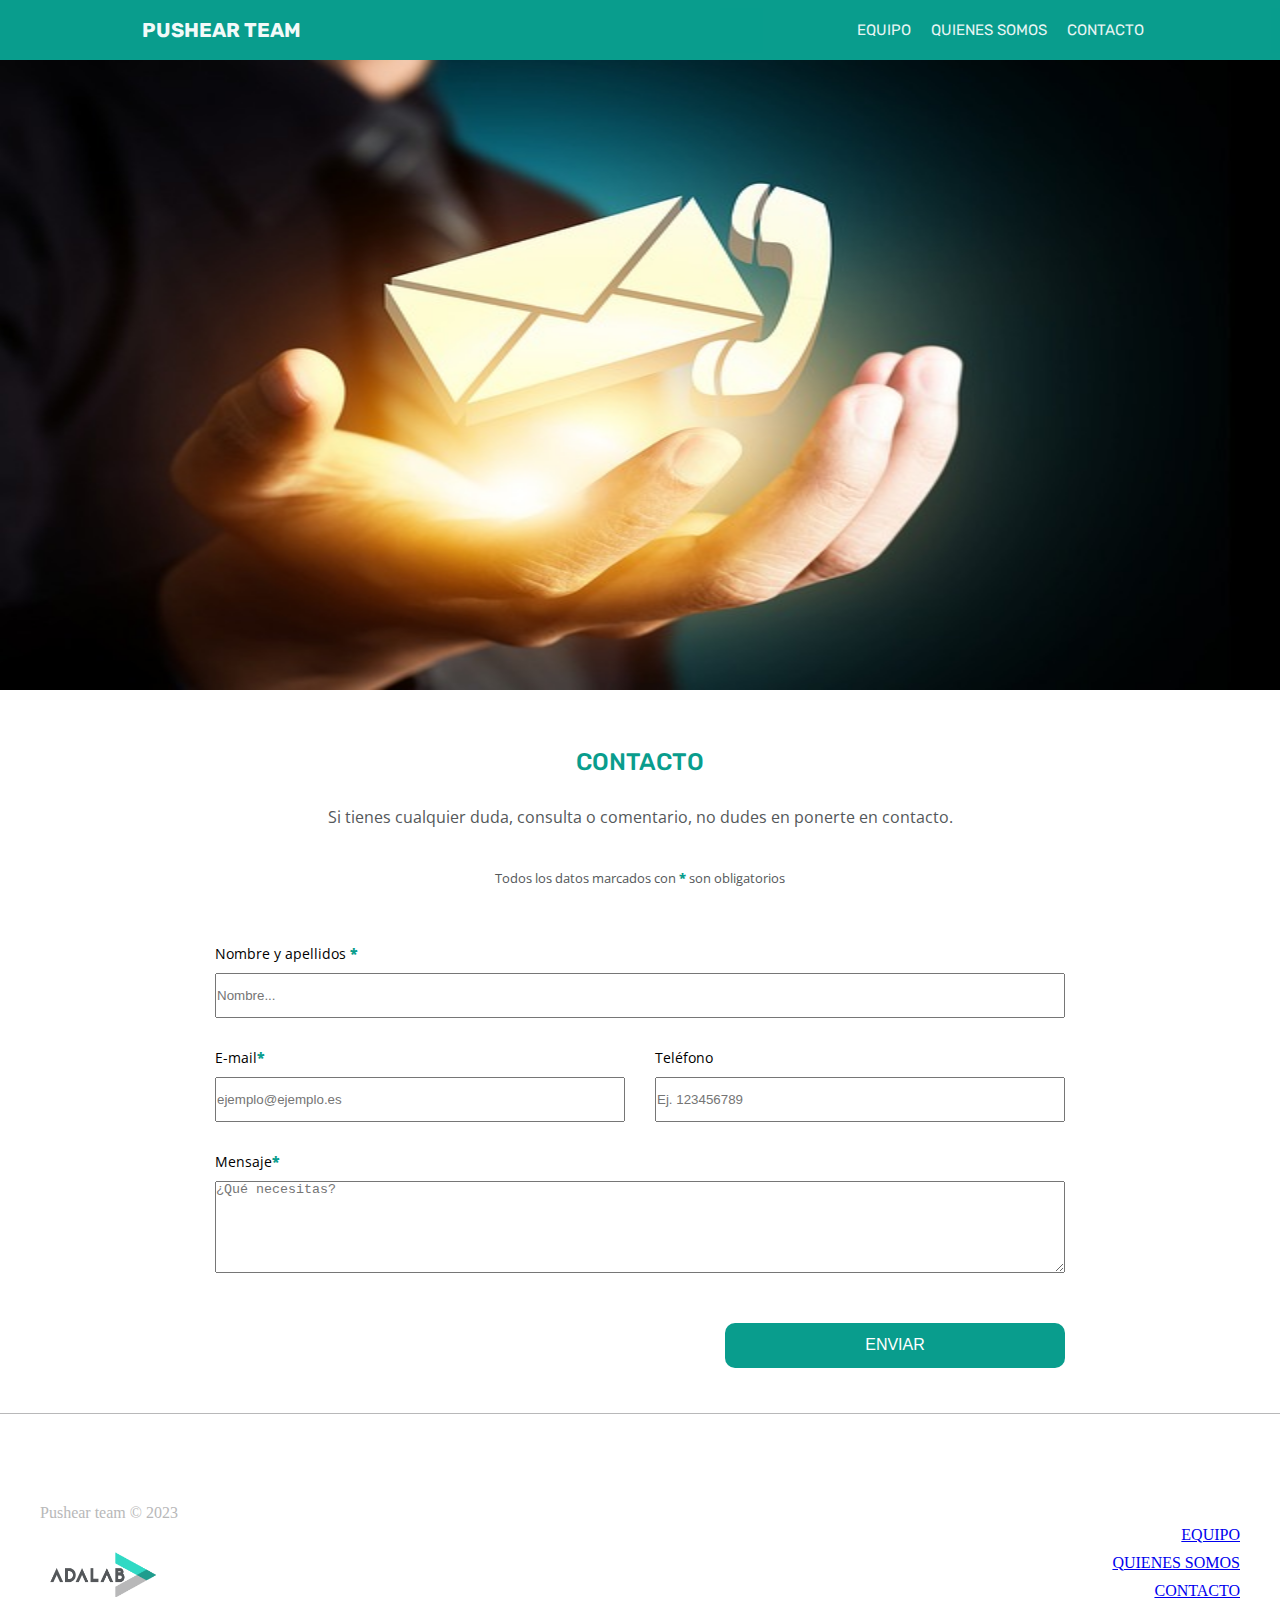
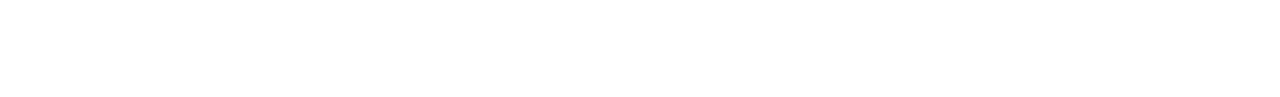
==== docs/contact.html @ 09aea060 "second attempt" ====
<!DOCTYPE html>
<html lang="es">

<head>
  <meta charset="UTF-8" />
  <meta http-equiv="X-UA-Compatible" content="IE=edge" />
  <meta name="viewport" content="width=device-width, initial-scale=1.0" />
  <title>Contacto</title>
  <link rel="stylesheet" href="./assets/css/main.css" />
  <link rel="stylesheet" href="./assets/css/contact.css" />
  <link rel="preconnect" href="https://fonts.googleapis.com">
  <link rel="preconnect" href="https://fonts.gstatic.com" crossorigin>
  <link href="https://fonts.googleapis.com/css2?family=Open+Sans:wght@300&display=swap" rel="stylesheet">
  <link href="https://fonts.googleapis.com/css2?family=Open+Sans:wght@600&display=swap" rel="stylesheet">
  <link href="https://fonts.googleapis.com/css2?family=Rubik:wght@500&display=swap" rel="stylesheet">
  <link rel="stylesheet" href="https://cdnjs.cloudflare.com/ajax/libs/font-awesome/4.7.0/css/font-awesome.min.css">

</head>

<body>
  <header class="header">
    <h1 class="header-title">PUSHEAR TEAM</h1>
    <nav class="menu">
      <ul class="menu-link">
        <li><a class="link" href="#team">EQUIPO</a></li>
        <li><a class="link" href="#quienes-somos">QUIENES SOMOS</a></li>
        <li><a class="link" href="contact.html">CONTACTO</a></li>
      </ul>
    </nav>
  </header>

  <div class="contact-pic" alt="contact">
    <caption>
      <img src="./assets/images/contacto.jpg" alt="contact" class="picture">
    </caption>
  </div>

  <div class="pre-form">
    <h2 class="title-form">CONTACTO</h2>
    <p class="doubt">
      Si tienes cualquier duda, consulta o comentario, no dudes en ponerte en contacto.
    </p>
    <p class="appointment">
      Todos los datos marcados con <span class="asterisk">*</span> son obligatorios
    </p>
  </div>

  <form class="box-form">
    <label class="label-name" for="name">Nombre y apellidos <span class="asterisk">*</span></label>
    <input class="input-name" type="text" name="name" placeholder="Nombre..." required>
    <div class="box">
      <div id="box2">
        <label class="label-mail" for="email" class="mail">E-mail<span class="asterisk">*</span></label>
        <input class="input-mail" type="email" name="email" placeholder="ejemplo@ejemplo.es" required class="mail">
      </div>
      <div id="box3">
        <label class="label-telf" for="telephone" class="tel">Teléfono </label>
        <input class="input-tel" type="tel" name="telephone" placeholder="Ej. 123456789" class="tel">
      </div>
    </div>
    <label class="label-Message" for="message">Mensaje<span class="asterisk">*</span></label>
    <textarea name="message" rows="6" cols="auto" placeholder="¿Qué necesitas?"></textarea>
    <input type="submit" class="submit-button" name="enviar" value="ENVIAR" />
  </form>
  <!--
    Ejecutar en el smbolo del sistema: 
    wsl --set-version Ubuntu-18.04 1
  -->

  <footer>
    <div class="left">
      <small>
        <p>Pushear team &copy; 2023</p>
      </small>
      <img src="./assets/images/logo-adalab.png" alt="adalab" class="footer-logo" />
    </div>
    <nav class="footer-bar">
      <ul class="footer-list">
        <li><a href="#team">EQUIPO</a></li>
        <li><a href="#quienes-somos">QUIENES SOMOS</a></li>
        <li><a class="contact-link" href="contact.html">CONTACTO</a></li>
      </ul>
    </nav>
  </footer>
</body>

</html>
---- docs/assets/css/main.css ----
*{box-sizing:border-box;margin:0;padding:0}*{box-sizing:border-box;margin:0;padding:0}.header{position:fixed;z-index:2;font-family:'Rubik', sans-serif;width:100vw}.header-title{text-align:center;color:#ffffff;background-color:#099d8d;padding-top:15px;padding-bottom:15px;opacity:0.95}.menu-link{background-color:#14d9c4;display:flex;justify-content:space-around;align-items:center;list-style-type:none;height:45px;opacity:0.9;font-size:1.5rem}.link{color:#ffffff;text-decoration:none}@media all and (min-width: 768px){.header{height:60px;display:flex;align-items:center;background-color:#099d8d}.header-title{width:50%;text-align:left;padding-left:45px}.menu{width:50%;padding-left:80px}.menu-link{display:flex;justify-content:start;gap:20px;background-color:#099d8d}}@media all and (min-width: 1200px){.header-title{padding-left:142px}.menu-link{justify-content:center}}.container-hero{position:relative}.imagen-hero{width:100%;height:100%;display:flex;justify-content:center;align-items:center}.texto-hero{background-color:white;font-size:18px;font-family:"Open Sans", sans-serif;font-weight:600;font-stretch:normal;font-style:normal;line-height:1.39;letter-spacing:normal;color:black;position:absolute;bottom:0px;left:50%;transform:translateX(-50%);width:290px;height:80px;padding:10px;text-align:center}#team{scroll-margin-top:95px}.box-equipo{padding:30px 15px;background-color:white;display:flex;flex-direction:column;justify-content:space-around;align-items:center}.box-equipo-titulo{color:#14d9c4;display:flex;height:45px;margin:0 100px 15px 101.5px;font-family:'Rubik';font-size:24px;font-weight:500;font-stretch:normal;font-style:normal;line-height:1.88;letter-spacing:normal;text-align:center}.box-equipo-texto{height:auto;margin:2rem;font-family:"Open Sans", sans-serif;font-size:16px;font-weight:normal;font-stretch:normal;font-style:normal;line-height:1.5;letter-spacing:normal;text-align:center;color:#54585a}.box2{display:flex;flex-direction:column;align-items:center;text-align:center;height:auto;line-height:1.5;background-color:#d6d6da;margin:2rem 4rem 2rem 4rem}.titulo-1{font-family:"Rubik";color:#099d8d;height:45px;font-size:22px;font-weight:500;font-stretch:normal;font-style:normal;line-height:2.05;letter-spacing:normal;text-align:center;padding-bottom:50px;padding-top:20px}.subtitulo1{color:#54585a;font-family:"Open Sans", sans-serif;font-size:16px;margin-bottom:5rem;line-height:1.5}.box3{display:flex;flex-direction:column;align-items:center;text-align:center;height:auto;line-height:1.5;background-color:#d6d6da;margin:2rem 4rem 2rem 4rem}.container-main1{background-color:#d6d6da;margin-top:5rem;margin-bottom:5rem}@media all and (min-width: 768px){.container-main1{display:flex;align-items:center;flex-direction:row;justify-content:center}#team{scroll-margin-top:55px}}@media all and (min-width: 1200px){.box-equipo-texto{width:70rem}}.container-intro{padding:20px 15px;display:flex;flex-direction:column;justify-content:center}#quienes-somos{scroll-margin-top:140px}.presentation{margin:10px 15px;height:45px;font-family:Rubik;display:flex;flex-direction:row;justify-content:center;font-size:24px;font-weight:500;font-style:normal;color:var(--web-color)}.box-self,.box-self-reverse{margin:10px;display:flex;flex-direction:column;justify-content:center;align-items:center;text-align:center}.pic{height:210px;margin:3px 3px;border:solid 12px color #54585a;border-radius:4px}.name{font-family:"Open Sans", sans-serif;height:45px;padding:10px 10px;font-size:20px;font-weight:bold;font-stretch:normal;font-style:normal;line-height:2.25;text-align:center}.text-self{width:290;margin:15px 0 0;padding:10px 10px;font-family:"Open Sans", sans-serif;font-size:16px;font-weight:normal;font-stretch:normal;line-height:1.5;letter-spacing:normal}.listed-icons{list-style-type:none;display:flex;flex-direction:row;justify-content:center}.fa{color:#099d8d;padding:0 5px}@media all and (min-width: 768px){.section-2{display:flex;flex-direction:row}.section-2-reverse{display:flex;flex-direction:row-reverse}.box-self{display:flex;flex-direction:column;justify-content:center;align-items:flex-start;text-align:start}.box-self-reverse{display:flex;flex-direction:column;justify-content:center;align-items:flex-end;text-align:end}}@media all and (min-width: 768px){#quienes-somos{scroll-margin-top:70px}}footer{width:100%;border-top:1px solid #b8b8b9;padding:40px;display:flex;flex-direction:column;align-items:center;justify-content:space-around}small{color:#b8b8b9;text-align:center;font-size:16px;margin-top:30px;margin-bottom:20px;order:1}.footer-bar{color:#54585a;margin-top:10px;margin-bottom:10px;display:flex;flex-direction:row;justify-content:flex-end;order:2}.footer-list{list-style:none;font-size:16px}.footer-logo{width:115.9px;height:45px;margin-top:30px;display:flex;flex-direction:row;justify-content:flex-start;margin-bottom:45px;order:3}.left{margin-top:50px}@media all and (min-width: 768px){footer{display:flex;flex-direction:row;flex-wrap:wrap;align-items:center;justify-content:space-between}small{text-align:left;font-size:16px;margin-top:30px;margin-bottom:15px;order:1}.footer-logo{margin-top:30px;display:flex;flex-direction:row;justify-content:flex-start;margin-bottom:60px;order:2}.footer-bar{margin-top:25px;display:flex;flex-direction:row;justify-content:flex-end;order:3}.footer-list{text-align:right}li{padding-top:5px;padding-bottom:5px}}:root{font-size:62.5%;--web-color: #099d8d}
---- docs/assets/css/contact.css ----
.header{position:static}.contact-pic{display:flex;justify-content:center;align-content:center;margin-bottom:50px}.picture{width:100%;height:70vh}.title-form{color:#099d8d;font-size:24px;text-align:center;font-family:"Rubik", sans-serif;line-height:1.88;font-weight:500}.asterisk{color:#099d8d;font-weight:800}.doubt{font-family:"Open Sans", sans-serif;color:#54585a;line-height:1.5;font-size:16px;text-align:center;padding:20px}.appointment{font-family:"Open Sans", sans-serif;color:#54585a;line-height:1.5;font-size:13px;text-align:center;padding:20px}.box-form{display:flex;flex-direction:column;flex-wrap:wrap;width:auto;font-size:14px;border:none;font-family:"Open Sans", sans-serif;padding:25px}.box{display:flex;flex-direction:column;flex-wrap:wrap;width:auto;font-size:14px;border:none;font-family:"Open Sans", sans-serif}#box2{display:flex;flex-direction:column;flex-wrap:wrap;width:auto;font-size:14px;border:none;font-family:"Open Sans", sans-serif}#box3{display:flex;flex-direction:column;flex-wrap:wrap;width:auto;font-size:14px;border:none;font-family:"Open Sans", sans-serif}label{margin-top:10px;margin-bottom:10px}input{height:45px;margin-bottom:20px}.submit-button{border-radius:10px;background-color:#099d8d;border:#099d8d;color:white;padding:10px;margin-top:20px;margin-bottom:20px;font-size:16px}@media all and (min-width: 768px) and (max-width: 1200px){.submit-button{width:40%;align-self:flex-end;margin-top:5rem}.box-form{width:50rem;margin-right:auto;margin-left:auto}}@media all and (min-width: 1200px){.submit-button{width:40%;align-self:flex-end;margin-top:5rem}.box-form{width:90rem;margin-right:auto;margin-left:auto}.box{display:flex;flex-direction:row;justify-content:center}#box2{display:flex;justify-content:space-around;flex-grow:1;margin-inline:15px;margin-left:0}#box3{display:flex;justify-content:space-around;flex-grow:1;margin-inline:15px;margin-right:0}}
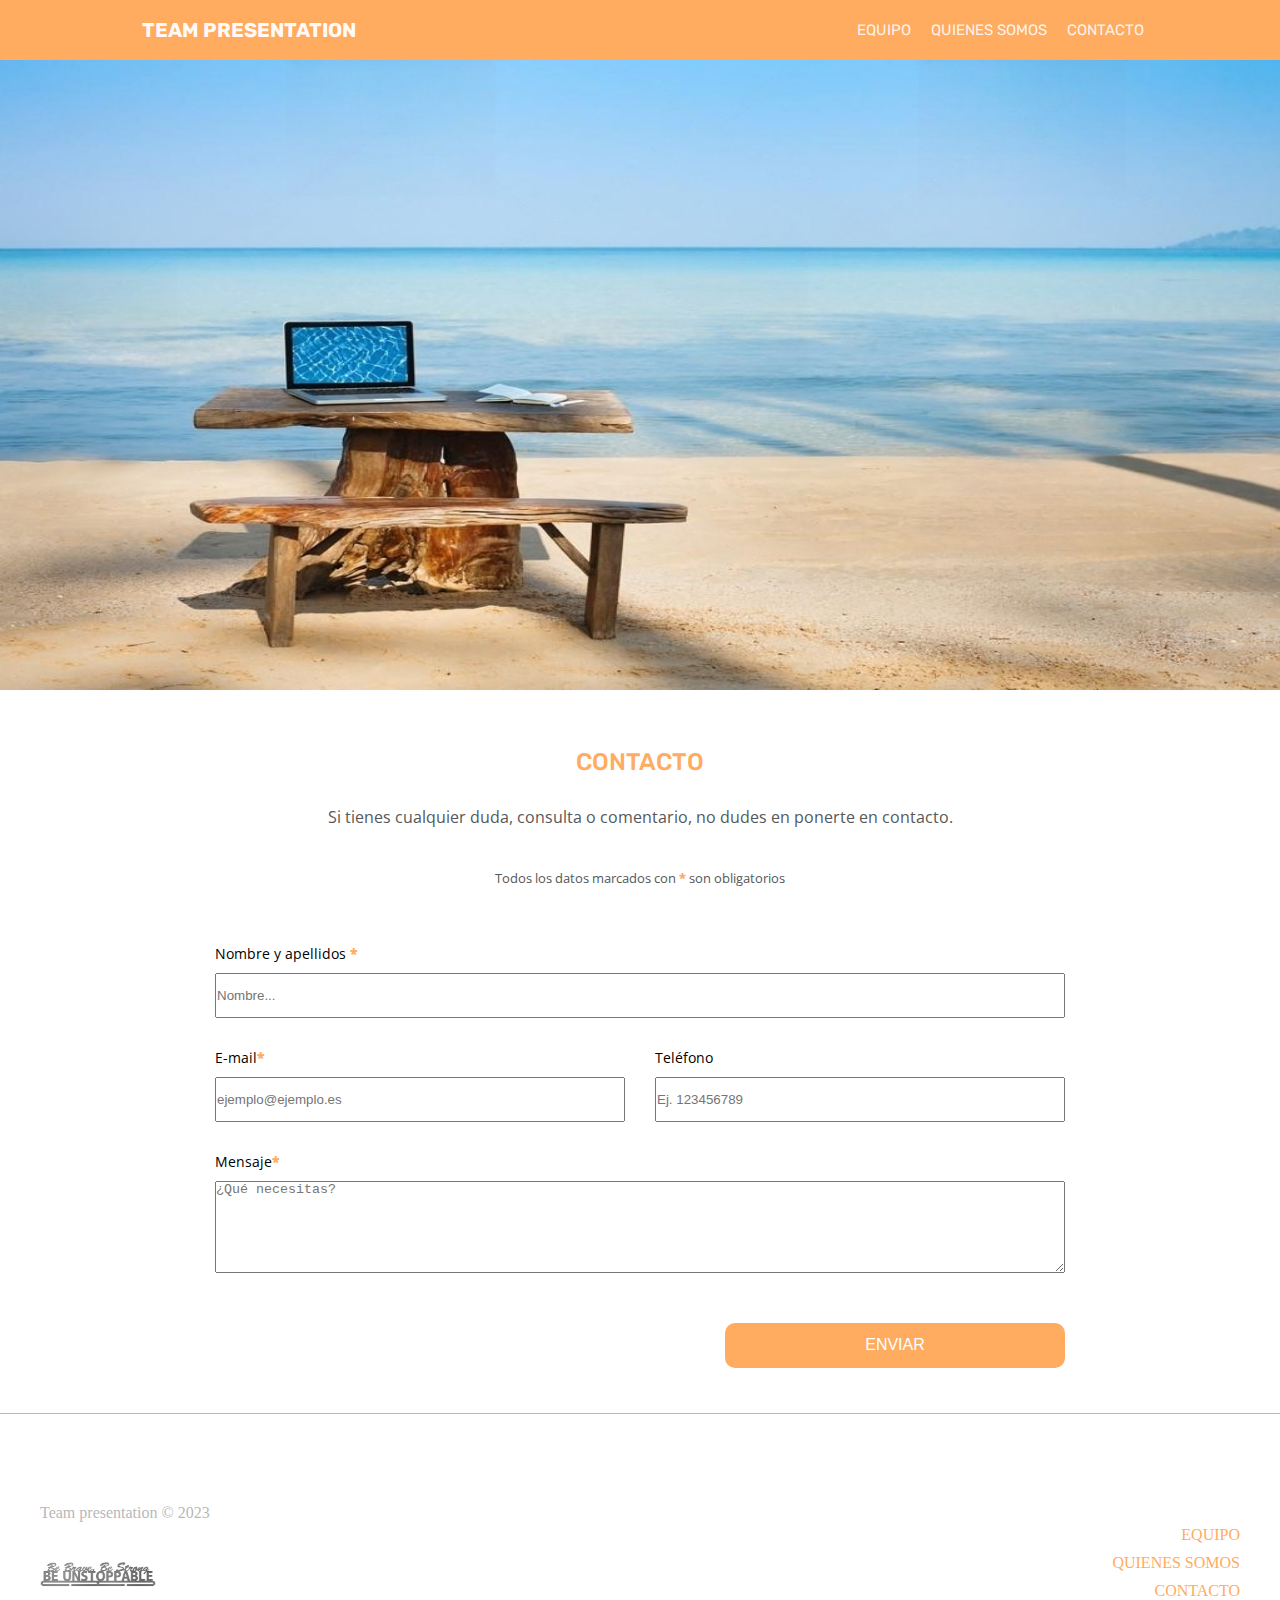
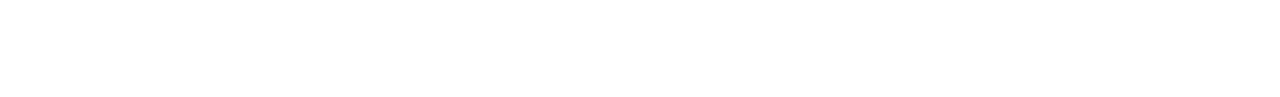
==== commit 4aa68c62: "fix repo" ====
--- a/docs/contact.html
+++ b/docs/contact.html
@@ -1,6 +1,5 @@
 <!DOCTYPE html>
 <html lang="es">
-
 <head>
   <meta charset="UTF-8" />
   <meta http-equiv="X-UA-Compatible" content="IE=edge" />
@@ -14,27 +13,23 @@
   <link href="https://fonts.googleapis.com/css2?family=Open+Sans:wght@600&display=swap" rel="stylesheet">
   <link href="https://fonts.googleapis.com/css2?family=Rubik:wght@500&display=swap" rel="stylesheet">
   <link rel="stylesheet" href="https://cdnjs.cloudflare.com/ajax/libs/font-awesome/4.7.0/css/font-awesome.min.css">
-
 </head>
-
 <body>
   <header class="header">
-    <h1 class="header-title">PUSHEAR TEAM</h1>
+    <h1 class="header-title">TEAM PRESENTATION</h1>
     <nav class="menu">
       <ul class="menu-link">
-        <li><a class="link" href="#team">EQUIPO</a></li>
-        <li><a class="link" href="#quienes-somos">QUIENES SOMOS</a></li>
+        <li><a class="link" href="http://beta.adalab.es/Team-presentation/#team">EQUIPO</a></li>
+        <li><a class="link" href="http://beta.adalab.es/Team-presentation/#quienes-somos">QUIENES SOMOS</a></li>
         <li><a class="link" href="contact.html">CONTACTO</a></li>
       </ul>
     </nav>
   </header>
-
   <div class="contact-pic" alt="contact">
     <caption>
-      <img src="./assets/images/contacto.jpg" alt="contact" class="picture">
+      <img src="./assets/images/contacto.jpeg" alt="contact" class="picture">
     </caption>
   </div>
-
   <div class="pre-form">
     <h2 class="title-form">CONTACTO</h2>
     <p class="doubt">
@@ -44,7 +39,6 @@
       Todos los datos marcados con <span class="asterisk">*</span> son obligatorios
     </p>
   </div>
-
   <form class="box-form">
     <label class="label-name" for="name">Nombre y apellidos <span class="asterisk">*</span></label>
     <input class="input-name" type="text" name="name" placeholder="Nombre..." required>
@@ -62,26 +56,20 @@
     <textarea name="message" rows="6" cols="auto" placeholder="¿Qué necesitas?"></textarea>
     <input type="submit" class="submit-button" name="enviar" value="ENVIAR" />
   </form>
-  <!--
-    Ejecutar en el smbolo del sistema: 
-    wsl --set-version Ubuntu-18.04 1
-  -->
-
   <footer>
     <div class="left">
       <small>
-        <p>Pushear team &copy; 2023</p>
+        <p>Team presentation &copy; 2023</p>
       </small>
-      <img src="./assets/images/logo-adalab.png" alt="adalab" class="footer-logo" />
+      <img src="./assets/images/unstoppable.png" alt="unstoppable" class="footer-logo" />
     </div>
     <nav class="footer-bar">
       <ul class="footer-list">
-        <li><a href="#team">EQUIPO</a></li>
-        <li><a href="#quienes-somos">QUIENES SOMOS</a></li>
-        <li><a class="contact-link" href="contact.html">CONTACTO</a></li>
+        <li><a class="link-footer" href="http://beta.adalab.es/Team-presentation/#team">EQUIPO</a></li>
+        <li><a class="link-footer" href="http://beta.adalab.es/Team-presentation/#quienes-somos">QUIENES SOMOS</a></li>
+        <li><a class="contact-link-footer" href="contact.html">CONTACTO</a></li>
       </ul>
     </nav>
   </footer>
 </body>
-
 </html>--- a/docs/assets/css/main.css
+++ b/docs/assets/css/main.css
@@ -1 +1 @@
-*{box-sizing:border-box;margin:0;padding:0}*{box-sizing:border-box;margin:0;padding:0}.header{position:fixed;z-index:2;font-family:'Rubik', sans-serif;width:100vw}.header-title{text-align:center;color:#ffffff;background-color:#099d8d;padding-top:15px;padding-bottom:15px;opacity:0.95}.menu-link{background-color:#14d9c4;display:flex;justify-content:space-around;align-items:center;list-style-type:none;height:45px;opacity:0.9;font-size:1.5rem}.link{color:#ffffff;text-decoration:none}@media all and (min-width: 768px){.header{height:60px;display:flex;align-items:center;background-color:#099d8d}.header-title{width:50%;text-align:left;padding-left:45px}.menu{width:50%;padding-left:80px}.menu-link{display:flex;justify-content:start;gap:20px;background-color:#099d8d}}@media all and (min-width: 1200px){.header-title{padding-left:142px}.menu-link{justify-content:center}}.container-hero{position:relative}.imagen-hero{width:100%;height:100%;display:flex;justify-content:center;align-items:center}.texto-hero{background-color:white;font-size:18px;font-family:"Open Sans", sans-serif;font-weight:600;font-stretch:normal;font-style:normal;line-height:1.39;letter-spacing:normal;color:black;position:absolute;bottom:0px;left:50%;transform:translateX(-50%);width:290px;height:80px;padding:10px;text-align:center}#team{scroll-margin-top:95px}.box-equipo{padding:30px 15px;background-color:white;display:flex;flex-direction:column;justify-content:space-around;align-items:center}.box-equipo-titulo{color:#14d9c4;display:flex;height:45px;margin:0 100px 15px 101.5px;font-family:'Rubik';font-size:24px;font-weight:500;font-stretch:normal;font-style:normal;line-height:1.88;letter-spacing:normal;text-align:center}.box-equipo-texto{height:auto;margin:2rem;font-family:"Open Sans", sans-serif;font-size:16px;font-weight:normal;font-stretch:normal;font-style:normal;line-height:1.5;letter-spacing:normal;text-align:center;color:#54585a}.box2{display:flex;flex-direction:column;align-items:center;text-align:center;height:auto;line-height:1.5;background-color:#d6d6da;margin:2rem 4rem 2rem 4rem}.titulo-1{font-family:"Rubik";color:#099d8d;height:45px;font-size:22px;font-weight:500;font-stretch:normal;font-style:normal;line-height:2.05;letter-spacing:normal;text-align:center;padding-bottom:50px;padding-top:20px}.subtitulo1{color:#54585a;font-family:"Open Sans", sans-serif;font-size:16px;margin-bottom:5rem;line-height:1.5}.box3{display:flex;flex-direction:column;align-items:center;text-align:center;height:auto;line-height:1.5;background-color:#d6d6da;margin:2rem 4rem 2rem 4rem}.container-main1{background-color:#d6d6da;margin-top:5rem;margin-bottom:5rem}@media all and (min-width: 768px){.container-main1{display:flex;align-items:center;flex-direction:row;justify-content:center}#team{scroll-margin-top:55px}}@media all and (min-width: 1200px){.box-equipo-texto{width:70rem}}.container-intro{padding:20px 15px;display:flex;flex-direction:column;justify-content:center}#quienes-somos{scroll-margin-top:140px}.presentation{margin:10px 15px;height:45px;font-family:Rubik;display:flex;flex-direction:row;justify-content:center;font-size:24px;font-weight:500;font-style:normal;color:var(--web-color)}.box-self,.box-self-reverse{margin:10px;display:flex;flex-direction:column;justify-content:center;align-items:center;text-align:center}.pic{height:210px;margin:3px 3px;border:solid 12px color #54585a;border-radius:4px}.name{font-family:"Open Sans", sans-serif;height:45px;padding:10px 10px;font-size:20px;font-weight:bold;font-stretch:normal;font-style:normal;line-height:2.25;text-align:center}.text-self{width:290;margin:15px 0 0;padding:10px 10px;font-family:"Open Sans", sans-serif;font-size:16px;font-weight:normal;font-stretch:normal;line-height:1.5;letter-spacing:normal}.listed-icons{list-style-type:none;display:flex;flex-direction:row;justify-content:center}.fa{color:#099d8d;padding:0 5px}@media all and (min-width: 768px){.section-2{display:flex;flex-direction:row}.section-2-reverse{display:flex;flex-direction:row-reverse}.box-self{display:flex;flex-direction:column;justify-content:center;align-items:flex-start;text-align:start}.box-self-reverse{display:flex;flex-direction:column;justify-content:center;align-items:flex-end;text-align:end}}@media all and (min-width: 768px){#quienes-somos{scroll-margin-top:70px}}footer{width:100%;border-top:1px solid #b8b8b9;padding:40px;display:flex;flex-direction:column;align-items:center;justify-content:space-around}small{color:#b8b8b9;text-align:center;font-size:16px;margin-top:30px;margin-bottom:20px;order:1}.footer-bar{color:#54585a;margin-top:10px;margin-bottom:10px;display:flex;flex-direction:row;justify-content:flex-end;order:2}.footer-list{list-style:none;font-size:16px}.footer-logo{width:115.9px;height:45px;margin-top:30px;display:flex;flex-direction:row;justify-content:flex-start;margin-bottom:45px;order:3}.left{margin-top:50px}@media all and (min-width: 768px){footer{display:flex;flex-direction:row;flex-wrap:wrap;align-items:center;justify-content:space-between}small{text-align:left;font-size:16px;margin-top:30px;margin-bottom:15px;order:1}.footer-logo{margin-top:30px;display:flex;flex-direction:row;justify-content:flex-start;margin-bottom:60px;order:2}.footer-bar{margin-top:25px;display:flex;flex-direction:row;justify-content:flex-end;order:3}.footer-list{text-align:right}li{padding-top:5px;padding-bottom:5px}}:root{font-size:62.5%;--web-color: #099d8d}
+*{box-sizing:border-box;margin:0;padding:0}*{box-sizing:border-box;margin:0;padding:0}.header{position:fixed;z-index:2;font-family:'Rubik', sans-serif;width:100vw}.header-title{text-align:center;color:#ffffff;background-color:#FFAB60;padding-top:15px;padding-bottom:15px;opacity:0.95}.menu-link{background-color:#FFAB60;display:flex;justify-content:space-around;align-items:center;list-style-type:none;height:45px;opacity:0.9;font-size:1.5rem}.link{color:#fbfbfb;text-decoration:none}@media all and (min-width: 768px){.header{height:60px;display:flex;align-items:center;background-color:#FFAB60}.header-title{width:50%;text-align:left;padding-left:45px}.menu{width:50%;padding-left:80px}.menu-link{display:flex;justify-content:start;gap:20px;background-color:#FFAB60}}@media all and (min-width: 1200px){.header-title{padding-left:142px}.menu-link{justify-content:center}}.container-hero{position:relative}.imagen-hero{width:100vw;display:flex;justify-content:center;align-items:center}.texto-hero{background-color:#fbfbfb;font-size:18px;font-family:"Open Sans", sans-serif;font-weight:600;font-stretch:normal;font-style:normal;line-height:1.39;letter-spacing:normal;color:black;position:absolute;bottom:0px;left:50%;transform:translateX(-50%);width:290px;height:80px;padding:10px;text-align:center;border-radius:5px}#team{scroll-margin-top:95px}.box-equipo{padding:30px 15px;background-color:#fbfbfb;display:flex;flex-direction:column;justify-content:space-around;align-items:center}.box-equipo-titulo{color:#FFAB60;display:flex;height:45px;margin:0 100px 15px 101.5px;font-family:'Rubik';font-size:24px;font-weight:500;font-stretch:normal;font-style:normal;line-height:1.88;letter-spacing:normal;text-align:center}.box-equipo-texto{height:auto;margin:2rem;font-family:"Open Sans", sans-serif;font-size:16px;font-weight:normal;font-stretch:normal;font-style:normal;line-height:1.5;letter-spacing:normal;text-align:center;color:black}.titulo-1{font-family:"Rubik";color:#FFAB60;height:45px;font-size:22px;font-weight:500;font-stretch:normal;font-style:normal;line-height:2.05;letter-spacing:normal;text-align:center;padding-bottom:50px;padding-top:20px}.subtitulo1{color:black;font-family:"Open Sans", sans-serif;font-size:16px;margin-bottom:5rem;line-height:1.5}.box2,.box3{width:50vw;border:2px solid #d6d6da;display:flex;flex-direction:column;align-items:center;text-align:center;height:auto;line-height:1.5;background-color:#d6d6da;margin:2rem 4rem 2rem 4rem}.container-main1{background-color:#d6d6da;margin-top:5rem;margin-bottom:5rem;border-radius:20px}@media all and (min-width: 768px){.container-main1{display:flex;align-items:center;flex-direction:row;justify-content:center}#team{scroll-margin-top:55px}}@media all and (min-width: 1200px){.box-equipo-texto{width:70rem}}.container-intro{padding:20px 15px;display:flex;flex-direction:column;justify-content:center}#quienes-somos{scroll-margin-top:140px}.presentation{margin:10px 15px;height:45px;font-family:Rubik;display:flex;flex-direction:row;justify-content:center;font-size:24px;font-weight:500;font-style:normal;color:var(--web-color)}.box-self,.box-self-reverse{margin:10px;display:flex;flex-direction:column;justify-content:center;align-items:center;text-align:center}.pic{height:210px;margin:3px 3px;border:solid 12px color #888f93;border-radius:4px}.name{font-family:"Open Sans", sans-serif;height:45px;padding:10px 10px;font-size:20px;font-weight:bold;font-stretch:normal;font-style:normal;line-height:2.25;text-align:center;color:#FFAB60}.text-self{width:290;margin:15px 0 0;padding:10px 10px;font-family:"Open Sans", sans-serif;font-size:16px;font-weight:normal;font-stretch:normal;line-height:1.5;letter-spacing:normal}.listed-icons{list-style-type:none;display:flex;flex-direction:row;justify-content:center}.fa{color:#FFAB60;padding:0 5px}@media all and (min-width: 768px){.section-2{display:flex;flex-direction:row}.section-2-reverse{display:flex;flex-direction:row-reverse}.box-self{display:flex;flex-direction:column;justify-content:center;align-items:flex-start;text-align:start}.box-self-reverse{display:flex;flex-direction:column;justify-content:center;align-items:flex-end;text-align:end}}@media all and (min-width: 768px){#quienes-somos{scroll-margin-top:70px}}footer{width:100vw;border-top:1px solid #b8b8b9;padding:40px;display:flex;flex-direction:column;align-items:center;justify-content:space-around}small{color:#b8b8b9;text-align:center;font-size:16px;margin-top:30px;margin-bottom:20px;order:1}.footer-bar{color:#54585a;margin-top:10px;margin-bottom:10px;display:flex;flex-direction:row;justify-content:flex-end;order:2}.footer-list{list-style:none;font-size:16px}.footer-logo{width:115.9px;height:45px;margin-top:30px;display:flex;flex-direction:row;justify-content:flex-start;margin-bottom:45px;order:3}.link-footer,.contact-link-footer{color:#FFAB60;text-decoration:none}.left{margin-top:50px}@media all and (min-width: 768px){footer{display:flex;flex-direction:row;flex-wrap:wrap;align-items:center;justify-content:space-between}small{text-align:left;font-size:16px;margin-top:30px;margin-bottom:15px;order:1}.footer-logo{margin-top:30px;display:flex;flex-direction:row;justify-content:flex-start;margin-bottom:60px;order:2}.footer-bar{margin-top:25px;display:flex;flex-direction:row;justify-content:flex-end;order:3}.footer-list{text-align:right}li{padding-top:5px;padding-bottom:5px}}:root{font-size:62.5%;--web-color: #FFAB60}
--- a/docs/assets/css/contact.css
+++ b/docs/assets/css/contact.css
@@ -1 +1 @@
-.header{position:static}.contact-pic{display:flex;justify-content:center;align-content:center;margin-bottom:50px}.picture{width:100%;height:70vh}.title-form{color:#099d8d;font-size:24px;text-align:center;font-family:"Rubik", sans-serif;line-height:1.88;font-weight:500}.asterisk{color:#099d8d;font-weight:800}.doubt{font-family:"Open Sans", sans-serif;color:#54585a;line-height:1.5;font-size:16px;text-align:center;padding:20px}.appointment{font-family:"Open Sans", sans-serif;color:#54585a;line-height:1.5;font-size:13px;text-align:center;padding:20px}.box-form{display:flex;flex-direction:column;flex-wrap:wrap;width:auto;font-size:14px;border:none;font-family:"Open Sans", sans-serif;padding:25px}.box{display:flex;flex-direction:column;flex-wrap:wrap;width:auto;font-size:14px;border:none;font-family:"Open Sans", sans-serif}#box2{display:flex;flex-direction:column;flex-wrap:wrap;width:auto;font-size:14px;border:none;font-family:"Open Sans", sans-serif}#box3{display:flex;flex-direction:column;flex-wrap:wrap;width:auto;font-size:14px;border:none;font-family:"Open Sans", sans-serif}label{margin-top:10px;margin-bottom:10px}input{height:45px;margin-bottom:20px}.submit-button{border-radius:10px;background-color:#099d8d;border:#099d8d;color:white;padding:10px;margin-top:20px;margin-bottom:20px;font-size:16px}@media all and (min-width: 768px) and (max-width: 1200px){.submit-button{width:40%;align-self:flex-end;margin-top:5rem}.box-form{width:50rem;margin-right:auto;margin-left:auto}}@media all and (min-width: 1200px){.submit-button{width:40%;align-self:flex-end;margin-top:5rem}.box-form{width:90rem;margin-right:auto;margin-left:auto}.box{display:flex;flex-direction:row;justify-content:center}#box2{display:flex;justify-content:space-around;flex-grow:1;margin-inline:15px;margin-left:0}#box3{display:flex;justify-content:space-around;flex-grow:1;margin-inline:15px;margin-right:0}}
+.header{position:static}.contact-pic{display:flex;justify-content:center;align-content:center;margin-bottom:50px}.picture{width:100%;height:70vh}.title-form{color:#FFAB60;font-size:24px;text-align:center;font-family:"Rubik", sans-serif;line-height:1.88;font-weight:500}.asterisk{color:#FFAB60;font-weight:800}.doubt{font-family:"Open Sans", sans-serif;color:#54585a;line-height:1.5;font-size:16px;text-align:center;padding:20px}.appointment{font-family:"Open Sans", sans-serif;color:#54585a;line-height:1.5;font-size:13px;text-align:center;padding:20px}.box-form{display:flex;flex-direction:column;flex-wrap:wrap;width:auto;font-size:14px;border:none;font-family:"Open Sans", sans-serif;padding:25px}.box{display:flex;flex-direction:column;flex-wrap:wrap;width:auto;font-size:14px;border:none;font-family:"Open Sans", sans-serif}#box2{display:flex;flex-direction:column;flex-wrap:wrap;width:auto;font-size:14px;border:none;font-family:"Open Sans", sans-serif}#box3{display:flex;flex-direction:column;flex-wrap:wrap;width:auto;font-size:14px;border:none;font-family:"Open Sans", sans-serif}label{margin-top:10px;margin-bottom:10px}input{height:45px;margin-bottom:20px}.submit-button{border-radius:10px;background-color:#FFAB60;border:#FFAB60;color:white;padding:10px;margin-top:20px;margin-bottom:20px;font-size:16px}@media all and (min-width: 768px) and (max-width: 1200px){.submit-button{width:40%;align-self:flex-end;margin-top:5rem}.box-form{width:50rem;margin-right:auto;margin-left:auto}}@media all and (min-width: 1200px){.submit-button{width:40%;align-self:flex-end;margin-top:5rem}.box-form{width:90rem;margin-right:auto;margin-left:auto}.box{display:flex;flex-direction:row;justify-content:center}#box2{display:flex;justify-content:space-around;flex-grow:1;margin-inline:15px;margin-left:0}#box3{display:flex;justify-content:space-around;flex-grow:1;margin-inline:15px;margin-right:0}}
